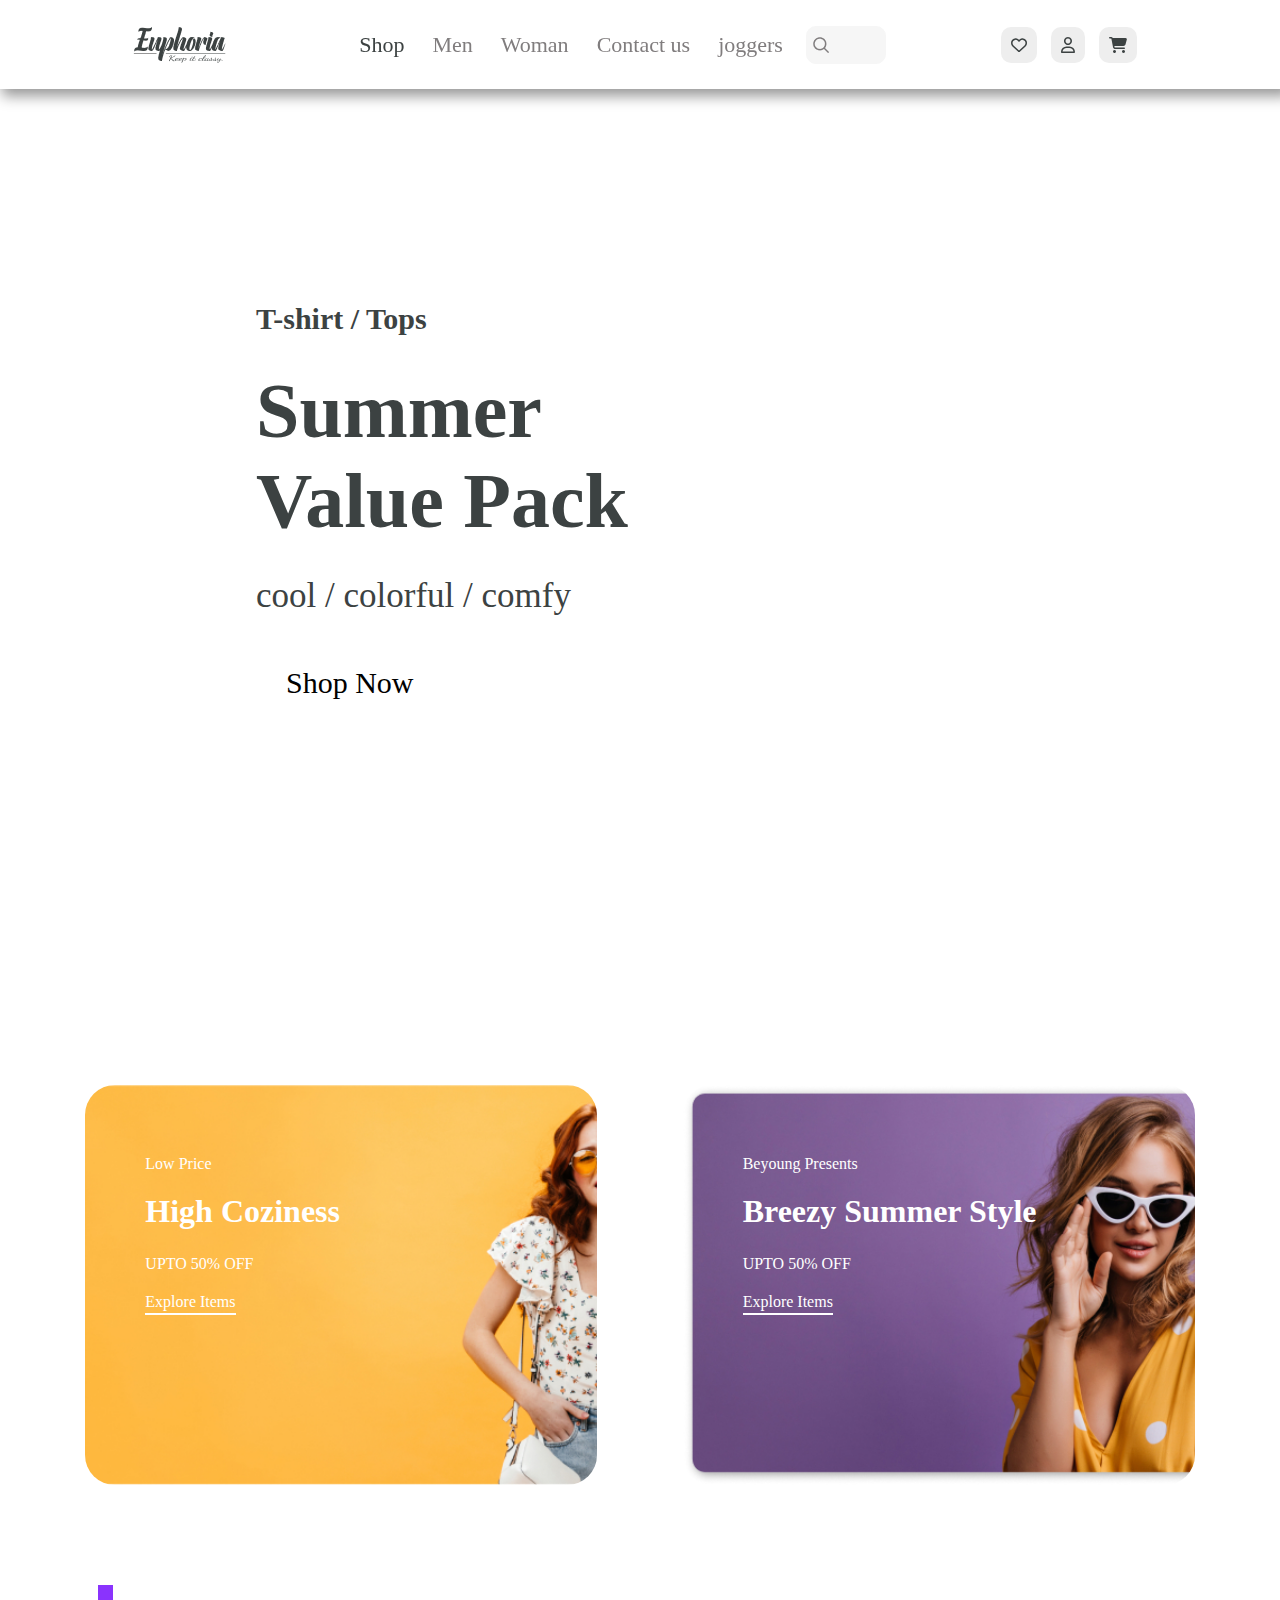
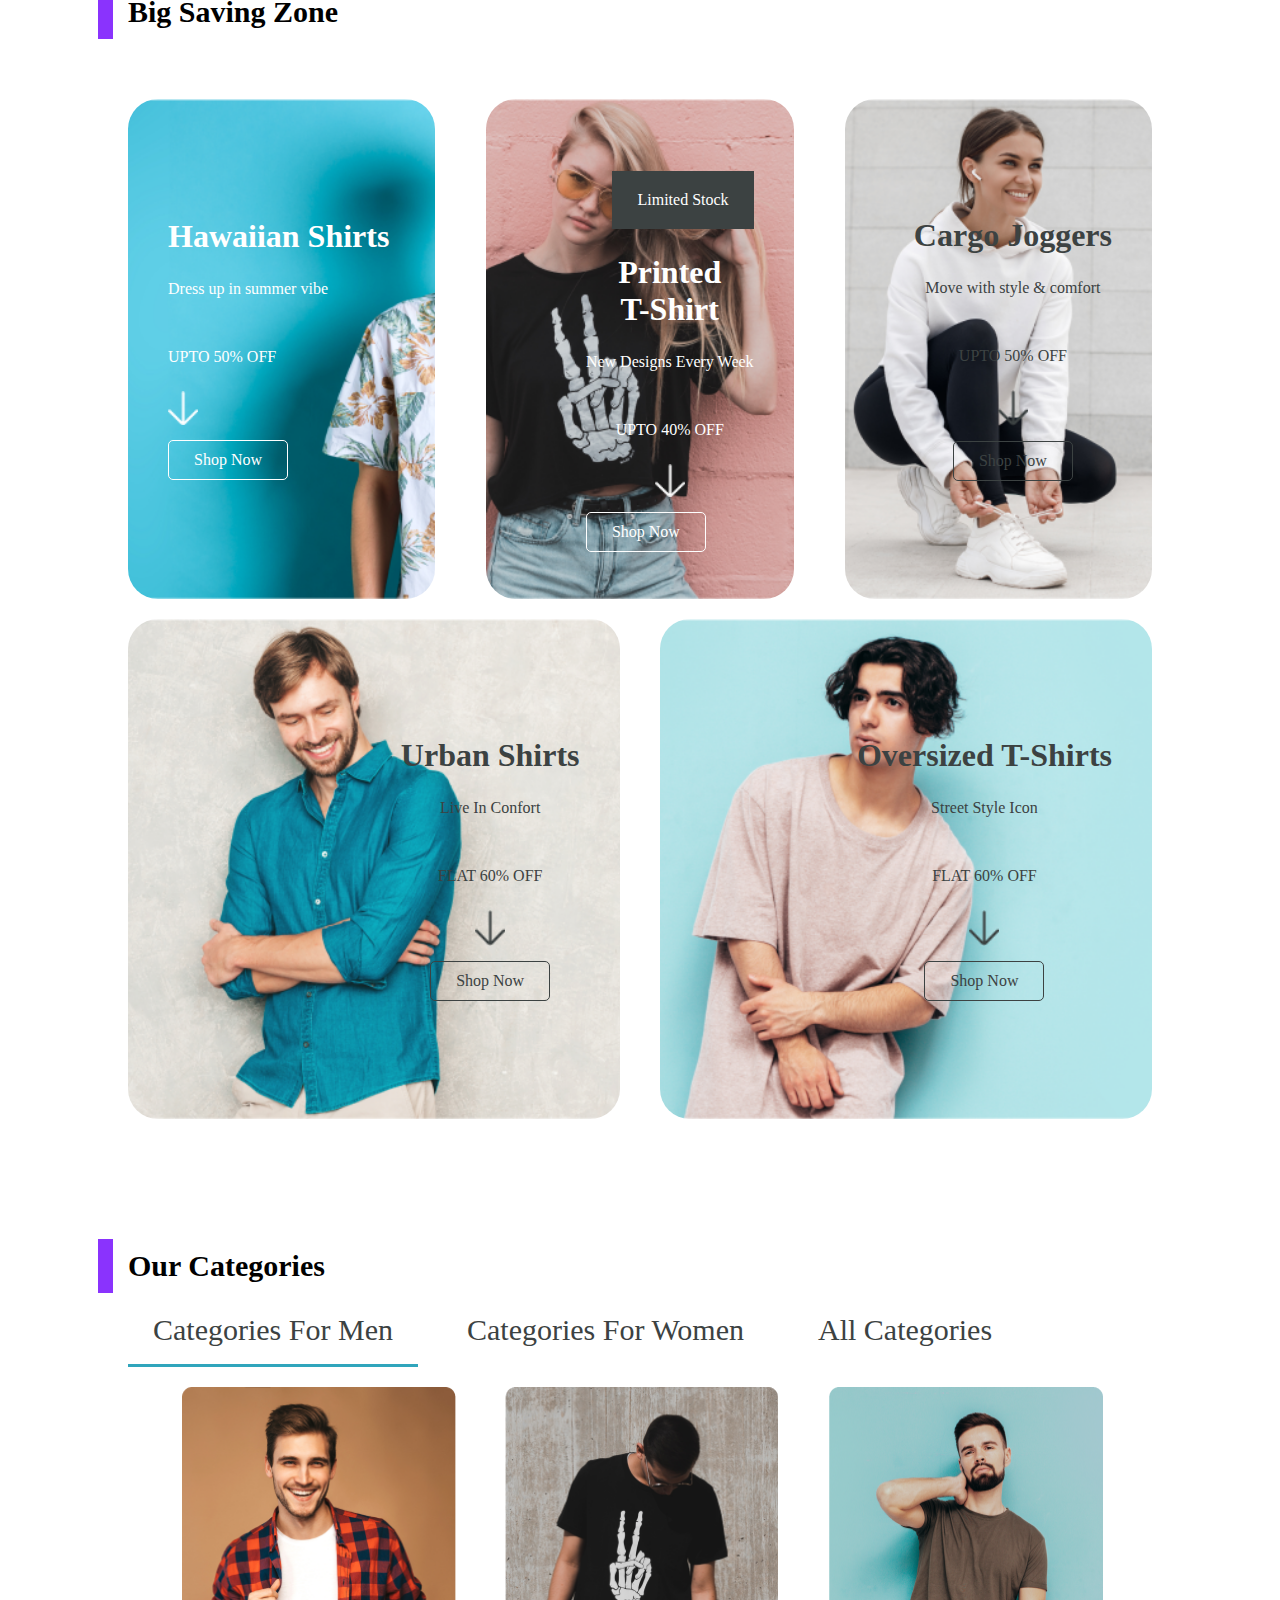
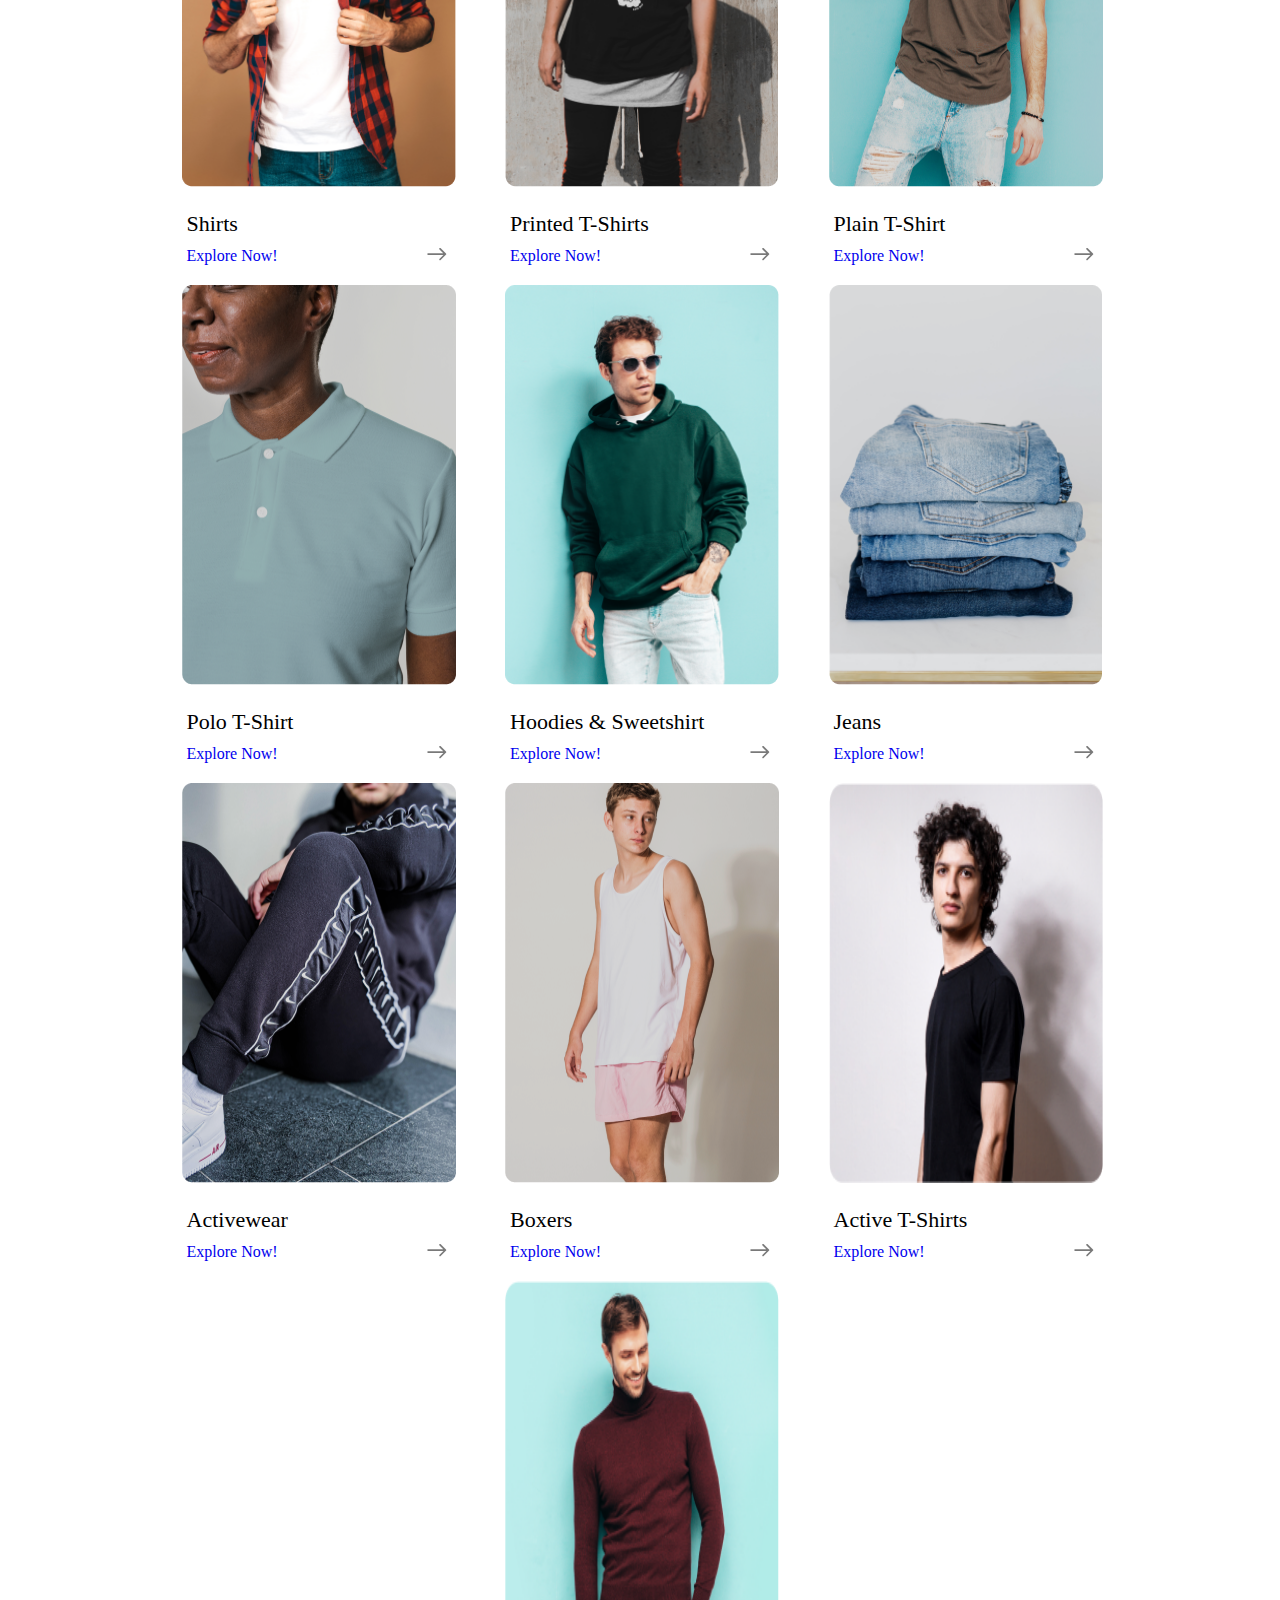
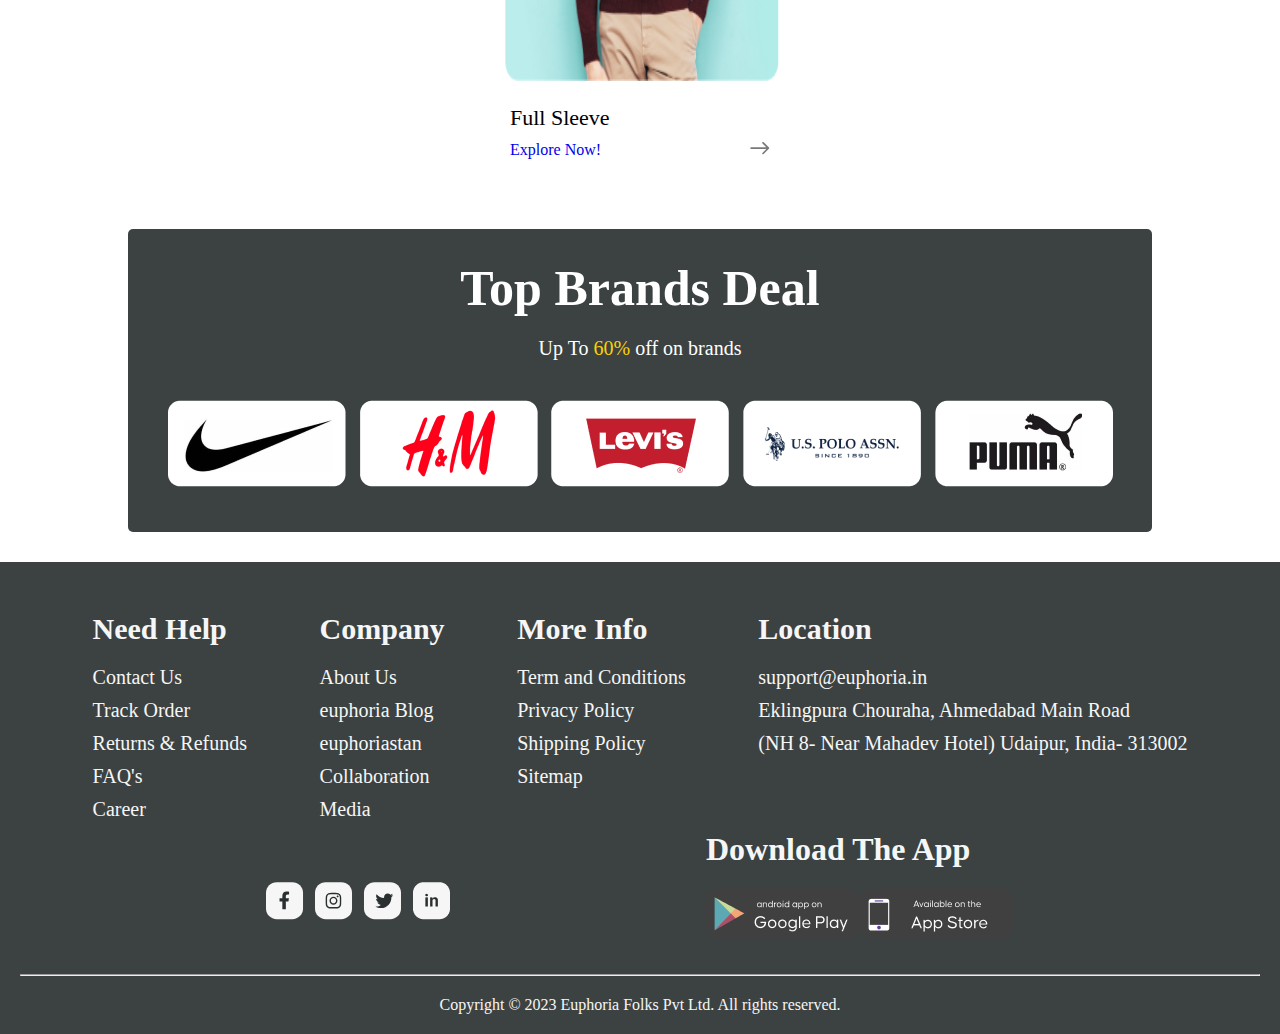
==== index.html @ 9fc1a7e6 "first init" ====
<!DOCTYPE html>
<html lang="en">
  <head>
    <meta charset="UTF-8" />
    <meta name="viewport" content="width=device-width, initial-scale=1.0" />
    <title>Eup horia</title>
    <link
      rel="stylesheet"
      href="https://cdnjs.cloudflare.com/ajax/libs/font-awesome/6.4.2/css/all.min.css"
    />
    <link rel="stylesheet" href="./css/main.css" />
  </head>
  <body>
    <div class="hero">
      <header>
        <a href="./index.html"> <img src="./images/Logo.png" alt="" /></a>
        <div class="header-content">
          <ul class="links">
            <li><a href="" class="active">Shop</a></li>
            <li><a href="#men">Men</a></li>
            <li><a href="#women">Woman</a></li>
            <li><a href="./contactus.html">Contact us</a></li>
            <li><a href="">joggers</a></li>
          </ul>
          <div class="search">
            <img src="./images/ic_search.png" alt="" />
            <input type="search" />
          </div>
          <div class="buttons">
            <a href=""><i class="fa-regular fa-heart heart"></i> </a>
            <a href="./login.html"><i class="fa-regular fa-user user"></i> </a>
            <a href="./mycart.html"
              ><i class="fa-solid fa-cart-shopping cart"></i>
            </a>
          </div>
        </div>
        <i class="fa-solid fa-bars bar"></i>
      </header>
      <div class="landing">
        <div class="text">
          <h3>T-shirt / Tops</h3>
          <h1>
            Summer <br />
            Value Pack
          </h1>
          <p>cool / colorful / comfy</p>
          <button>Shop Now</button>
        </div>
        <i class="fa-solid fa-chevron-right" id="nextBtn"></i>
        <i class="fa-solid fa-chevron-left" id="previousBtn"></i>
        <div class="bullets">
          <span class="active"></span>
          <span></span>
          <span></span>
          <span></span>
        </div>
      </div>
    </div>
    <div class="price-presents">
      <div class="price">
        <div class="text">
          <p>Low Price</p>
          <h1>High Coziness</h1>
          <p>UPTO 50% OFF</p>
          <a href="#">Explore Items</a>
        </div>
      </div>
      <div class="presents">
        <div class="text">
          <p>Beyoung Presents</p>
          <h1>Breezy Summer Style</h1>
          <p>UPTO 50% OFF</p>
          <a href="#">Explore Items</a>
        </div>
      </div>
    </div>
    <div class="big-saving-zone">
      <p class="specialArticle">Big Saving Zone</p>
      <div class="cards">
        <div class="card card-1">
          <div class="text">
            <h1>Hawaiian Shirts</h1>
            <p>Dress up in summer vibe</p>
            <p>UPTO 50% OFF</p>
            <img src="./images/ic_whitearrowDown.png" alt="" />
            <a href="#">Shop Now</a>
          </div>
        </div>
        <div class="card card-2">
          <div class="text">
            <p class="hint">Limited Stock</p>
            <h1>
              Printed <br />
              T-Shirt
            </h1>
            <p>New Designs Every Week</p>
            <p>UPTO 40% OFF</p>
            <img src="./images/ic_whitearrowDown.png" alt="" />
            <a href="#">Shop Now</a>
          </div>
        </div>
        <div class="card card-3">
          <div class="text">
            <h1>Cargo Joggers</h1>
            <p>Move with style & comfort</p>
            <p>UPTO 50% OFF</p>
            <img src="./images/ic_blackarrowdown.png" alt="" />
            <a href="#">Shop Now</a>
          </div>
        </div>
        <div class="card card-4">
          <div class="text">
            <h1>Urban Shirts</h1>
            <p>Live In Confort</p>
            <p>FLAT 60% OFF</p>
            <img src="./images/ic_blackarrowdown.png" alt="" />
            <a href="#">Shop Now</a>
          </div>
        </div>
        <div class="card card-5">
          <div class="text">
            <h1>Oversized T-Shirts</h1>
            <p>Street Style Icon</p>
            <p>FLAT 60% OFF</p>
            <img src="./images/ic_blackarrowdown.png" alt="" />
            <a href="#">Shop Now</a>
          </div>
        </div>
      </div>
    </div>
    <div class="products">
      <p class="specialArticle">Our Categories</p>
      <button id="men" class="active">Categories For Men</button>
      <button id="women">Categories For Women</button>
      <button id="allCategouries">All Categories</button>
      <div class="cards"></div>
    </div>
    <div class="brands">
      <h1>Top Brands Deal</h1>
      <p>Up To <span>60% </span>off on brands</p>
      <div class="images">
        <img src="./images/ic_nike.png" alt="" />
        <img src="./images/ic_h&m.png" alt="" />
        <img src="./images/ic_levl's.png" alt="" />
        <img src="./images/ic_polo.png" alt="" />
        <img src="./images/ic_puma.png" alt="" />
      </div>
    </div>
    <div class="footer">
      <div class="our-links">
        <div class="links">
          <h2>Need Help</h2>
          <li><a href="">Contact Us</a></li>
          <li><a href="">Track Order</a></li>
          <li><a href="">Returns & Refunds</a></li>
          <li><a href="">FAQ's</a></li>
          <li><a href="">Career</a></li>
        </div>
        <div class="links">
          <h2>Company</h2>
          <li><a href=""> About Us</a></li>
          <li><a href=""> euphoria Blog</a></li>
          <li><a href=""> euphoriastan</a></li>
          <li><a href=""> Collaboration</a></li>
          <li><a href=""> Media</a></li>
        </div>
        <div class="links">
          <h2>More Info</h2>
          <li><a href=""> Term and Conditions</a></li>
          <li><a href="">Privacy Policy </a></li>
          <li><a href="">Shipping Policy </a></li>
          <li><a href="">Sitemap </a></li>
        </div>
        <div class="links">
          <h2>Location</h2>
          <li><a href=""> support@euphoria.in</a></li>
          <li><a href="">Eklingpura Chouraha, Ahmedabad Main Road </a></li>
          <li>
            <a href="">(NH 8- Near Mahadev Hotel) Udaipur, India- 313002 </a>
          </li>
        </div>
      </div>
      <div class="contact-us">
        <ul class="social-media">
          <li>
            <a href=""><img src="./images/ic_facebook.svg" alt="" /></a>
          </li>
          <li>
            <a href=""><img src="./images/ic_instagram.svg" alt="" /></a>
          </li>
          <li>
            <a href=""><img src="./images/ic_twitter.svg" alt="" /></a>
          </li>
          <li>
            <a href=""><img src="./images/ic_linked_in.png" alt="" /></a>
          </li>
        </ul>
        <div class="apps">
          <h1>Download The App</h1>
          <ul>
            <li>
              <a href=""><img src="./images/ic_googleplay.png" alt="" /></a>
            </li>
            <li>
              <a href=""><img src="./images/ic_appstore.png" alt="" /></a>
            </li>
          </ul>
        </div>
      </div>
      <hr />
      <p class="copywrite">
        Copyright © 2023 Euphoria Folks Pvt Ltd. All rights reserved.
      </p>
    </div>
    <script src="./js/data.js"></script>
    <script src="./js/main.js"></script>
  </body>
</html>
---- css/main.css ----
* {
  padding: 0;
  margin: 0;
  box-sizing: border-box;
  font-family: Core Sans C;
}
body {
  scroll-behavior: smooth;
}
li {
  list-style-type: none;
}
a {
  text-decoration: none;
}

.specialArticle {
  position: relative;
  padding: 10px 0;
  font-weight: bold;
  font-size: 30px;
}
.specialArticle::before {
  content: "";
  position: absolute;
  width: 15px;
  height: 100%;
  left: -30px;
  top: 0;
  background-color: #8a33fd;
}

.hero {
  position: relative;
}
.hero header {
  background-color: #fff;
  width: 100%;
  padding: 20px 10px;
  display: flex;
  justify-content: space-evenly;
  align-items: center;
  position: fixed;
  z-index: 999;
  top: 0;
  box-shadow: 6px 3px 13px 4px #00000069;
}
.hero header .links {
  display: flex;
  justify-content: space-between;
}
.hero header .links a {
  color: #807d7e;
  font-size: 22px;
  margin-right: 8px;
  padding: 8px 10px;
  border-radius: 5px;
  -webkit-border-radius: 5px;
  -moz-border-radius: 5px;
  -ms-border-radius: 5px;
  -o-border-radius: 5px;
  transition: 0.5s;
  -webkit-transition: 0.5s;
  -moz-transition: 0.5s;
  -ms-transition: 0.5s;
  -o-transition: 0.5s;
}
.hero header .links a.active {
  color: #3c4242;
}
.hero header .links a:hover {
  color: white;
  background-color: rgba(0, 0, 0, 0.8);
}
.hero header .search {
  display: flex;
  align-items: center;
  position: relative;
  width: 200px;
}
.hero header .search input {
  padding: 10px 5px 10px 40px;
  border-radius: 10px;
  -webkit-border-radius: 10px;
  -moz-border-radius: 10px;
  -ms-border-radius: 10px;
  -o-border-radius: 10px;
  outline: none;
  margin: 0 5px;
  border: 1px solid #f6f6f6;
  background-color: #f6f6f6;
  width: 40%;
  transition: 0.5s;
  -webkit-transition: 0.5s;
  -moz-transition: 0.5s;
  -ms-transition: 0.5s;
  -o-transition: 0.5s;
}
.hero header .search input:focus {
  border: 2px solid #8a33fd;
  width: 100%;
}
.hero header .search img {
  position: absolute;
  left: 10px;
}
.hero header .buttons i {
  padding: 10px;
  margin-right: 10px;
  background-color: #eee;
  border-radius: 10px;
  color: #3c4242;
  transition: 0.5s;
  -webkit-transition: 0.5s;
  -moz-transition: 0.5s;
  -ms-transition: 0.5s;
  -o-transition: 0.5s;
}
.hero header .buttons i:hover {
  color: #fff;
  background-color: #3c4242;
}
.hero header .header-content {
  display: flex;
  justify-content: space-between;
  align-items: center;
  flex-wrap: wrap;
  transition: 0.5s;
  -webkit-transition: 0.5s;
  -moz-transition: 0.5s;
  -ms-transition: 0.5s;
  -o-transition: 0.5s;
}
.hero header .header-content.active {
  left: 0%;
}
.bar {
  display: none;
  font-size: 25px;
  cursor: pointer;
}
@media (width < 992px) {
  .hero header .header-content {
    position: fixed;
    height: 100%;
    width: 67%;
    top: 0;
    left: -100%;
    z-index: 999;
    background-color: rgb(0 0 0 / 60%);
    flex-direction: column;
    align-items: center;
    text-align: center;
    padding: 50px;
    transition: 0.5s;
    -webkit-transition: 0.5s;
    -moz-transition: 0.5s;
    -ms-transition: 0.5s;
    -o-transition: 0.5s;
  }
  .hero header .links {
    flex-direction: column;
    justify-content: space-between;
    height: 50%;
  }
  .hero header .links li a {
    color: #fff;
  }
  .hero header .bar {
    display: block;
  }
}
.landing {
  height: 100vh;
  background-image: url(../images/bg_landing_1.jpg);
  background-repeat: no-repeat;
  background-size: cover;
  position: relative;
  display: flex;
  flex-direction: column;
  justify-content: center;
  margin-top: 85px;
  transition: 1s;
  -webkit-transition: 1s;
  -moz-transition: 1s;
  -ms-transition: 1s;
  -o-transition: 1s;
}

.landing .text {
  width: 60%;
  margin: auto;
  color: #3c4242;
}

.landing .text h3 {
  font-size: 30px;
}
.landing .text h1 {
  font-size: 78px;
  font-style: normal;
  font-weight: bold;
  margin: 30px 0;
}
.landing .text p {
  font-size: 35px;
  margin-bottom: 30px;
}
.landing .text button {
  padding: 20px 30px;
  border-radius: 8px;
  cursor: pointer;
  border: none;
  -webkit-border-radius: 8px;
  -moz-border-radius: 8px;
  -ms-border-radius: 8px;
  -o-border-radius: 8px;
  background-color: #fff;
  font-size: 30px;
  transition: 0.5s;
  -webkit-transition: 0.5s;
  -moz-transition: 0.5s;
  -ms-transition: 0.5s;
  -o-transition: 0.5s;
}
.landing .text button:hover {
  color: white;
  background-color: #30a5bc;
}
@media (width < 1200px) {
  .landing {
    background-position: 60%;
  }
}
@media (width < 768px) {
  .landing .text {
    text-align: center;
  }
}
.landing > i {
  position: absolute;
  cursor: pointer;
  top: 50%;
  color: white;
  font-size: 40px;
  transform: translate(-50%, -50%);
  -webkit-transform: translate(-50%, -50%);
  -moz-transform: translate(-50%, -50%);
  -ms-transform: translate(-50%, -50%);
  -o-transform: translate(-50%, -50%);
  transition: 0.5s;
  -webkit-transition: 0.5s;
  -moz-transition: 0.5s;
  -ms-transition: 0.5s;
  -o-transition: 0.5s;
}
.landing > i:hover {
  color: #3c4242;
}

.landing > i.disabled {
  color: rgba(220, 20, 60, 0.253);
  cursor: no-drop;
}
.landing > i.active {
  color: rgba(220, 20, 60, 0.253);
  cursor: no-drop;
}
.landing #nextBtn {
  right: 40px;
}
.landing #previousBtn {
  left: 40px;
}
.landing .bullets {
  width: 400px;
  margin: 0 auto 30px;
}
.landing .bullets span {
  display: inline-block;
  cursor: pointer;
  width: calc(80% / 4);
  height: 6px;
  border-radius: 5px;
  background-color: rgba(255, 255, 255, 0.512);
  -webkit-border-radius: 5px;
  -moz-border-radius: 5px;
  -ms-border-radius: 5px;
  -o-border-radius: 5px;
}

.landing .bullets span.active {
  background-color: white;
}
.price-presents {
  margin-top: 100px;
  display: flex;
  justify-content: space-evenly;
}
.price-presents > div {
  width: calc(80% / 2);
  height: 400px;
  padding: 30px 20px;
  background-size: cover;
  background-repeat: no-repeat;
  border-radius: 30px;
  -webkit-border-radius: 30px;
  -moz-border-radius: 30px;
  -ms-border-radius: 30px;
  -o-border-radius: 30px;
  color: #fff;
}
.price-presents .text {
  margin: 40px;
  transition: 0.5s;
  -webkit-transition: 0.5s;
  -moz-transition: 0.5s;
  -ms-transition: 0.5s;
  -o-transition: 0.5s;
}
.price-presents div a {
  color: #fff;
}
.price-presents div:hover .text {
  transform: scale(1.1);
  -webkit-transform: scale(1.1);
  -moz-transform: scale(1.1);
  -ms-transform: scale(1.1);
  -o-transform: scale(1.1);
}
.price-presents div h1 {
  margin-bottom: 25px;
}
.price-presents div p {
  margin-bottom: 20px;
}
.price-presents .price {
  background-image: url(../images/bg_price.jpg);
}
.price-presents .presents {
  background-image: url(../images/bg_present.jpg);
}
.price-presents div a {
  display: inline-block;
  position: relative;
}
.price-presents div a::before {
  content: "";
  position: absolute;
  bottom: -4px;
  width: 100%;
  height: 2px;
  background-color: #ffff;
}
@media (width < 992px) {
  .price-presents {
    flex-direction: column;
    justify-content: center;
    align-items: center;
  }
  .price-presents div {
    width: 80%;
  }
}
.big-saving-zone {
  margin: 100px auto 0;
  width: 80%;
}

.big-saving-zone .cards {
  display: flex;
  margin-top: 60px;
  flex-wrap: wrap;
  justify-content: space-between;
}
.big-saving-zone .cards .card {
  background-repeat: no-repeat;
  background-size: cover;
  padding: 40px;
  height: 500px;
  display: flex;
  justify-content: flex-end;
  align-items: center;
  width: calc(90% / 3);
  margin-bottom: 20px;
  border-radius: 30px;
  -webkit-border-radius: 30px;
  -moz-border-radius: 30px;
  -ms-border-radius: 30px;
  -o-border-radius: 30px;
  transition: 0.5s;
  -webkit-transition: 0.5s;
  -moz-transition: 0.5s;
  -ms-transition: 0.5s;
  -o-transition: 0.5s;
}
.big-saving-zone .cards .card:hover {
  transform: translateY(-10px);
  -webkit-transform: translateY(-10px);
  -moz-transform: translateY(-10px);
  -ms-transform: translateY(-10px);
  -o-transform: translateY(-10px);
}
.big-saving-zone .cards .card .text {
  text-align: center;
  display: flex;
  flex-direction: column;
  color: #3c4242;
}
.big-saving-zone .cards .card-1 {
  background-image: url(../images/bg_savingzone1.png);
  justify-content: flex-start;
}
.big-saving-zone .cards .card-1 .text {
  text-align: start;
  color: white;
}
.big-saving-zone .cards .card-2 {
  background-image: url(../images/bg_savingzone2.png);
  color: white;
}
.big-saving-zone .cards .card-2 .text {
  color: white;
}
.big-saving-zone .cards .card-2 .hint {
  background-color: #3c4242;
  align-self: end;
  text-align: center;
  width: fit-content;
  padding: 20px 25px;
}
.big-saving-zone .cards .card-3 {
  background-image: url(../images/bg_savingzone3.png);
}

.big-saving-zone .cards .card-4 {
  background-image: url(../images/bg_savingzone4.png);
  width: 48%;
}
.big-saving-zone .cards .card-5 {
  background-image: url(../images/bg_savingzone5.png);
  width: 48%;
}

@media (width <992px) {
  .big-saving-zone .cards .card {
    width: 47%;
  }
}

@media (width < 768px) {
  .big-saving-zone .cards .card {
    width: 100%;
  }
}
.big-saving-zone .cards .card .text p {
  margin: 25px 0;
}
.big-saving-zone .cards .card img {
  width: 30px;
  margin-bottom: 15px;
  align-self: center;
}
.big-saving-zone .cards .card-1 img {
  align-self: flex-start;
}
.big-saving-zone .cards .card-2 img {
  align-self: center;
}
.big-saving-zone .cards .card a {
  display: inline-block;
  padding: 10px 25px;
  border: 1px solid #3c4242;
  width: fit-content;
  color: #3c4242;
  border-radius: 5px;
  -webkit-border-radius: 5px;
  -moz-border-radius: 5px;
  -ms-border-radius: 5px;
  -o-border-radius: 5px;
  align-self: center;
  transition: 0.5s;
  -webkit-transition: 0.5s;
  -moz-transition: 0.5s;
  -ms-transition: 0.5s;
  -o-transition: 0.5s;
}
.big-saving-zone .cards .card a:hover {
  background-color: #3c4242;
  color: #fff;
}
.big-saving-zone .cards .card-1 a,
.big-saving-zone .cards .card-2 a {
  border-color: #fff;
  color: #fff;
  align-self: self-start;
}
.big-saving-zone .cards .card-1 a:hover,
.big-saving-zone .cards .card-2 a:hover {
  background-color: #fff;
  color: #3c4242;
  align-self: self-start;
}
.products {
  margin: 100px auto 50px;
  width: 80%;
}
.products > button {
  display: inline-block;
  font-size: 30px;
  margin-right: 20px;
  padding: 20px 25px;
  transition: 0.5s;
  -webkit-transition: 0.5s;
  -moz-transition: 0.5s;
  -ms-transition: 0.5s;
  -o-transition: 0.5s;
  position: relative;
  color: #3c4242;
  border: none;
  cursor: pointer;
  background-color: #fff;
}
.products > button:before {
  content: "";
  position: absolute;
  width: 0;
  height: 3px;
  background-color: #30a5bc;
  bottom: 0;
  left: 0;
  transition: 0.5s;
  -webkit-transition: 0.5s;
  -moz-transition: 0.5s;
  -ms-transition: 0.5s;
  -o-transition: 0.5s;
}
.products > button:hover:before {
  width: 100%;
}
.products > button.active:before {
  width: 100%;
}
.products .cards {
  margin-top: 20px;
  display: flex;
  justify-content: space-evenly;
  align-items: center;
  flex-wrap: wrap;
}
.products .cards .card {
  width: 270px;

  transition: 0.5s;
  -webkit-transition: 0.5s;
  -moz-transition: 0.5s;
  -ms-transition: 0.5s;
  -o-transition: 0.5s;
}
.products .cards .card > img {
  width: 274px;
  height: 400px;
}
.products .cards .card:hover {
  transform: translateY(-10px);
  -webkit-transform: translatey(-10px);
  -moz-transform: translatey(-10px);
  -ms-transform: translatey(-10px);
  -o-transform: translatey(-10px);
}
.products .cards .text {
  padding: 20px 5px;
}
.products .cards .text p {
  margin-bottom: 10px;
  font-size: 22px;
}
.products .cards .text img {
  float: right;
}

.brands {
  color: #fff;
  width: 80%;
  margin: auto;
  background-color: #3c4242;
  padding: 30px 25px;
  text-align: center;
  border-radius: 5px;
  -webkit-border-radius: 5px;
  -moz-border-radius: 5px;
  -ms-border-radius: 5px;
  -o-border-radius: 5px;
}
.brands h1 {
  margin-bottom: 20px;
  font-weight: bold;
  font-size: 50px;
}
.brands p {
  margin-bottom: 40px;
  font-size: 20px;
}
.brands p span {
  color: #fbd103;
}
.brands .images {
  display: flex;
  justify-content: space-evenly;
  align-items: center;
  flex-wrap: wrap;
}
.brands .images img {
  margin-bottom: 15px;
}
.footer {
  padding: 30px 20px 0;
  background-color: #3c4242;
  color: #f6f6f6;
  margin-top: 30px;
}
.footer a {
  color: #f6f6f6;
}
.footer .our-links {
  display: flex;
  justify-content: space-evenly;

  flex-wrap: wrap;
}
.footer .our-links h2 {
  font-size: 30px;
  margin: 20px 0;
}
.footer .our-links li {
  margin-bottom: 10px;
  font-size: 20px;
}
@media (width <992px) {
  .footer .our-links {
    justify-content: space-between;
  }
}
@media (width <768px) {
  .footer .our-links {
    flex-direction: column;
  }
}
.footer .contact-us {
  display: flex;
  justify-content: space-evenly;
  align-items: center;
}
.footer .contact-us .social-media {
  display: flex;
  justify-content: space-between;
}
.footer .contact-us .social-media a {
  margin-right: 10px;
}
.footer .contact-us .apps {
  margin-bottom: 30px;
}
.footer .contact-us .apps h1 {
  margin-bottom: 20px;
}
.footer .contact-us .apps ul {
  display: flex;
}
@media (width <768px) {
  .footer .contact-us {
    margin-top: 40px;
    flex-direction: column;
    align-items: flex-start;
  }
}
.footer .copywrite {
  text-align: center;
  padding: 20px 0;
}
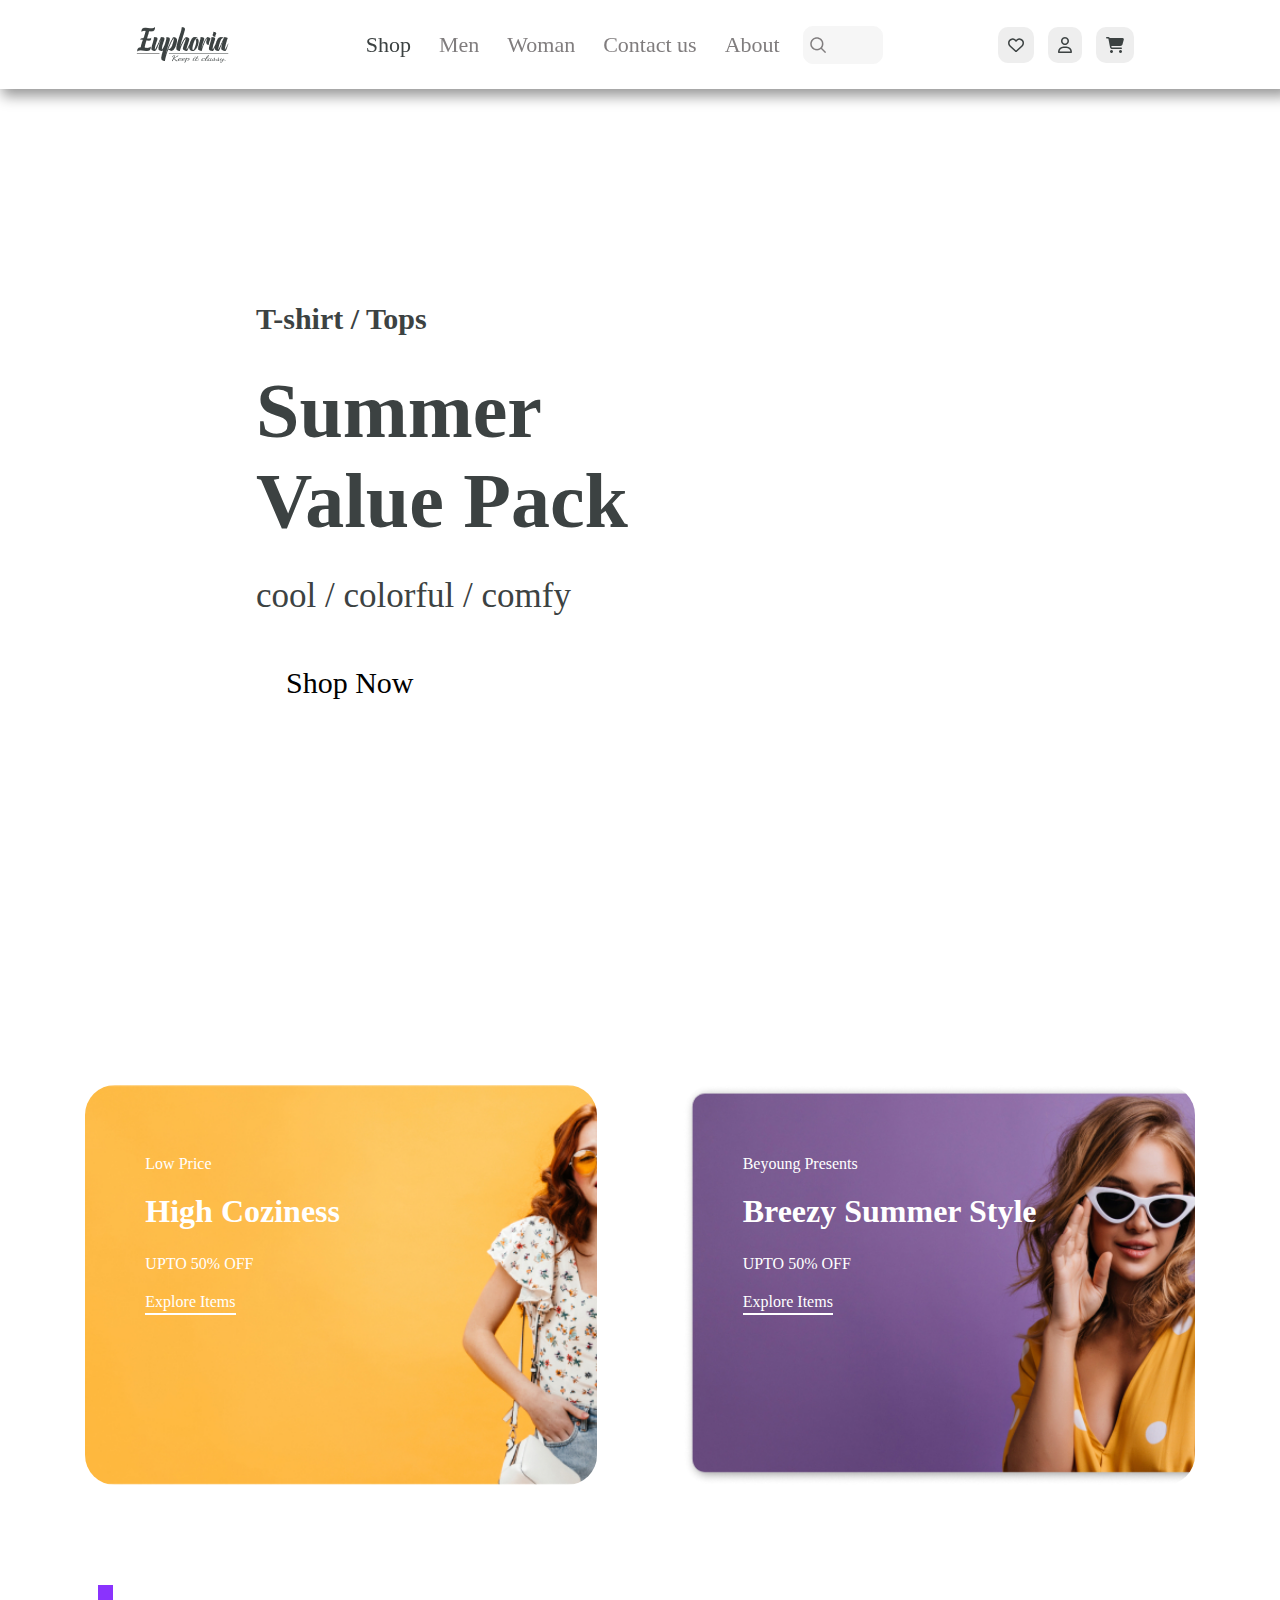
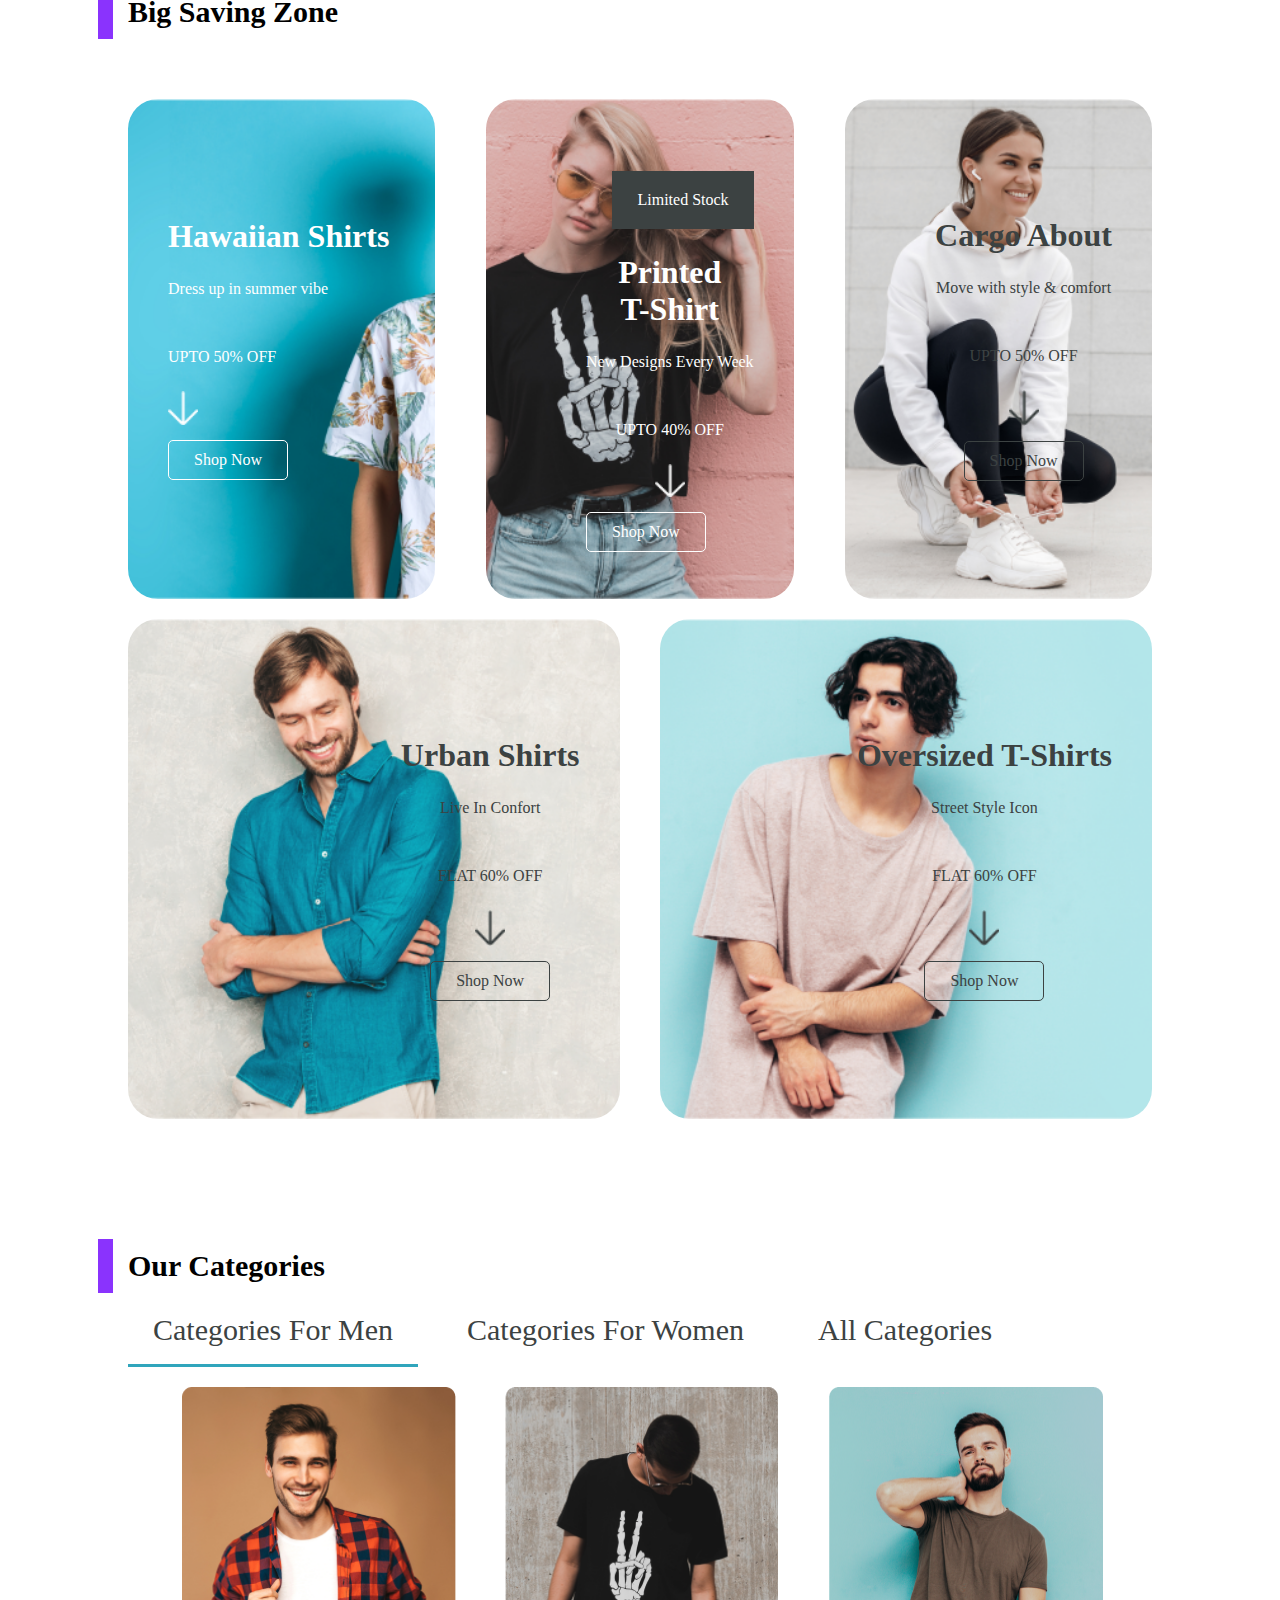
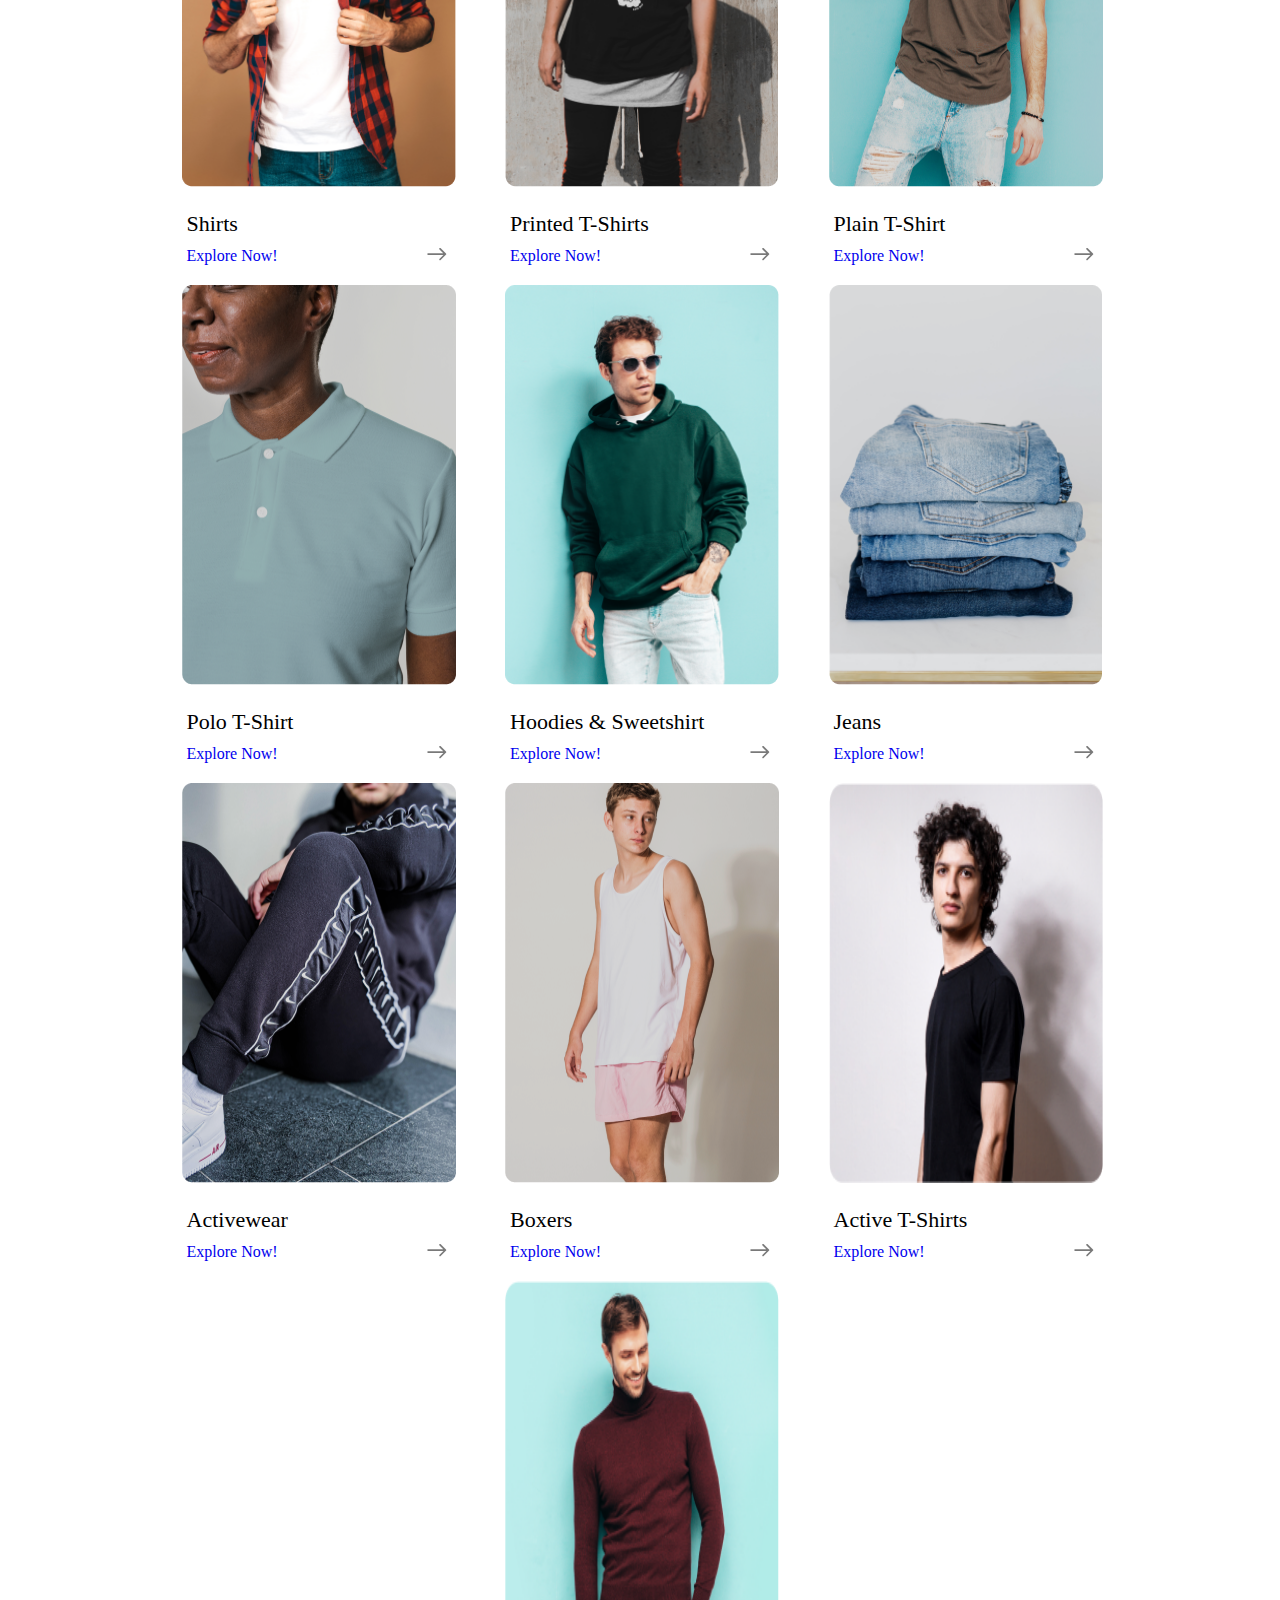
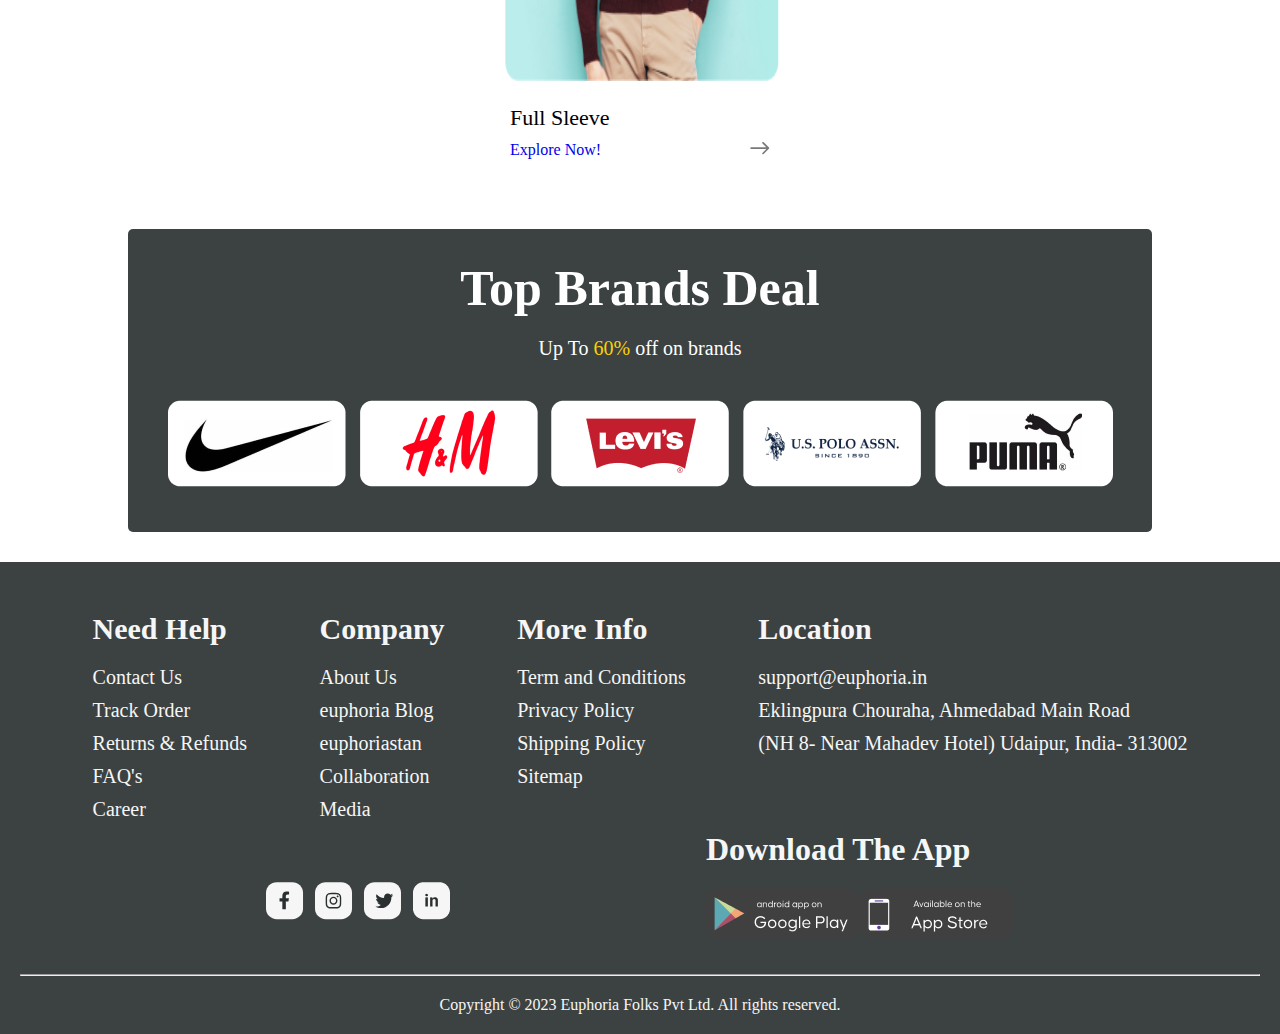
==== commit 7683cf39: "add contact us implementation by js" ====
--- a/index.html
+++ b/index.html
@@ -11,6 +11,9 @@
     <link rel="stylesheet" href="./css/main.css" />
   </head>
   <body>
+    <div class="scrollTotop">
+      <i class="fa-solid fa-arrow-up"></i>
+    </div>
     <div class="hero">
       <header>
         <a href="./index.html"> <img src="./images/Logo.png" alt="" /></a>
@@ -20,11 +23,11 @@
             <li><a href="#men">Men</a></li>
             <li><a href="#women">Woman</a></li>
             <li><a href="./contactus.html">Contact us</a></li>
-            <li><a href="">joggers</a></li>
+            <li><a href="">About</a></li>
           </ul>
           <div class="search">
             <img src="./images/ic_search.png" alt="" />
-            <input type="search" />
+            <input type="search" id="searchInput" />
           </div>
           <div class="buttons">
             <a href=""><i class="fa-regular fa-heart heart"></i> </a>
@@ -101,7 +104,7 @@
         </div>
         <div class="card card-3">
           <div class="text">
-            <h1>Cargo Joggers</h1>
+            <h1>Cargo About</h1>
             <p>Move with style & comfort</p>
             <p>UPTO 50% OFF</p>
             <img src="./images/ic_blackarrowdown.png" alt="" />
--- a/css/main.css
+++ b/css/main.css
@@ -12,6 +12,34 @@
 }
 a {
   text-decoration: none;
+}
+.scrollTotop {
+  position: fixed;
+  right: 30px;
+  bottom: 8px;
+  font-size: 20px;
+  width: 30px;
+  height: 30px;
+  text-align: center;
+  border-radius: 50%;
+  border: 1px solid #eee;
+  -webkit-border-radius: 50%;
+  -moz-border-radius: 50%;
+  -ms-border-radius: 50%;
+  -o-border-radius: 50%;
+  cursor: pointer;
+  transition: 0.5s;
+  -webkit-transition: 0.5s;
+  -moz-transition: 0.5s;
+  -ms-transition: 0.5s;
+  -o-transition: 0.5s;
+  padding: 5px;
+  display: none;
+}
+
+.scrollTotop:hover {
+  color: #fff;
+  background-color: crimson;
 }
 
 .specialArticle {
@@ -72,6 +100,7 @@
   color: white;
   background-color: rgba(0, 0, 0, 0.8);
 }
+
 .hero header .search {
   display: flex;
   align-items: center;
@@ -117,6 +146,10 @@
   -o-transition: 0.5s;
 }
 .hero header .buttons i:hover {
+  color: #fff;
+  background-color: #3c4242;
+}
+.hero header .buttons i.active {
   color: #fff;
   background-color: #3c4242;
 }
